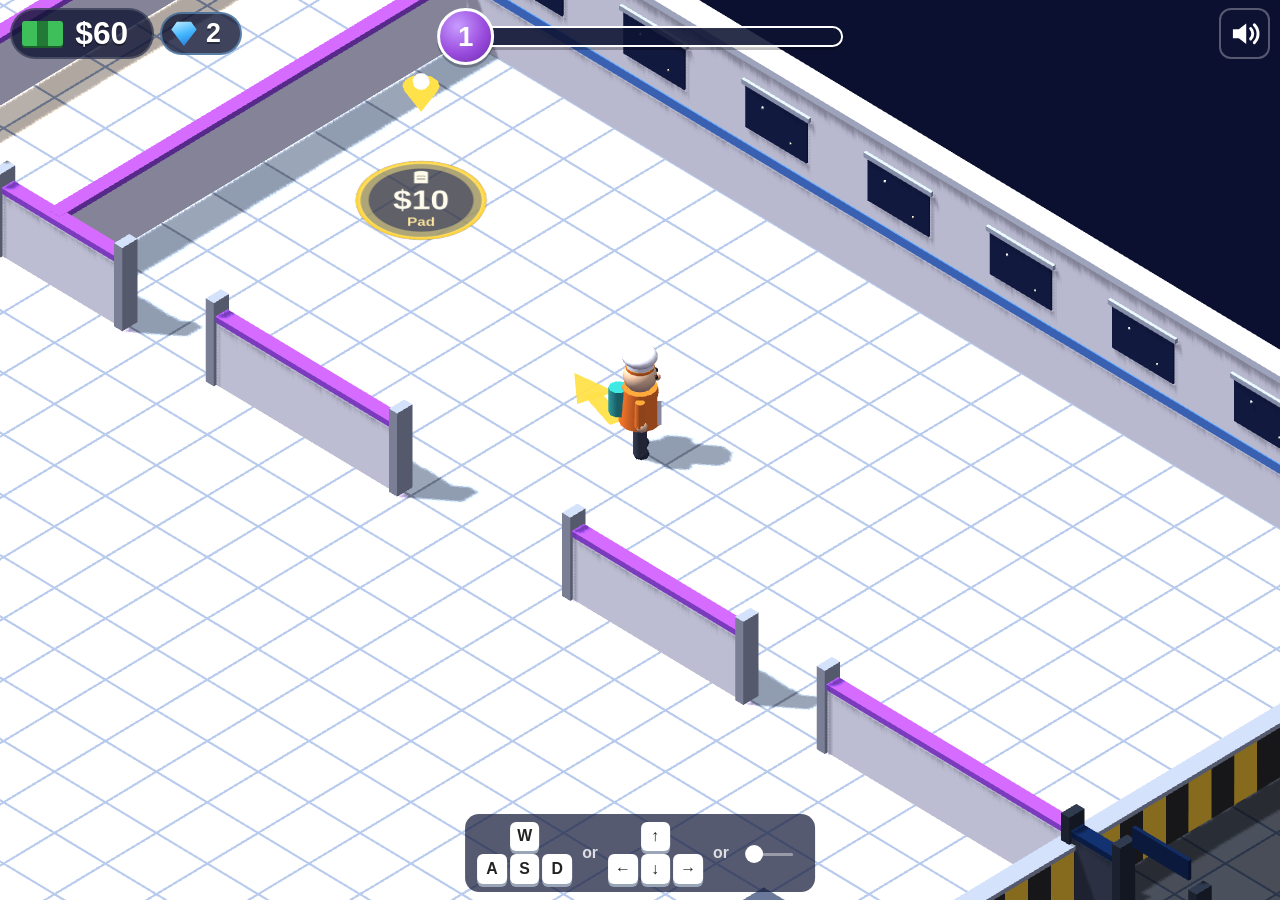
==== tentacle-burger-station/index.html @ c82d1161 "Add ?perf speed check overlay for diagnosing slow phones Off unless the URL has ?perf. Shows FPS, pe" ====
<!doctype html>
<html lang="en">
<head>
<meta charset="utf-8">
<meta name="viewport" content="width=device-width, initial-scale=1, maximum-scale=1, user-scalable=no, viewport-fit=cover">
<title>Tentacle Burger Station</title>
<!-- CrazyGames SDK v3 (loaded before the game code). The game also runs without it. -->
<script src="https://sdk.crazygames.com/crazygames-sdk-v3.js"></script>
<link rel="stylesheet" href="css/style.css">
</head>
<body>
<canvas id="game"></canvas>
<div id="overlay"></div>
<div id="hud">
  <div class="top-left">
    <div class="res-row"><div id="money-box"><span class="coin"></span><span id="money">$0</span></div><div id="gem-box"><span class="gem"></span><span id="gems">0</span></div></div>
    <div id="boosts"></div>
  </div>
  <div class="top-center">
    <div id="level-box"><div id="level-badge"><span id="level-num">1</span></div><div id="xp-bar"><div id="xp-fill"></div></div></div>
  </div>
  <div class="top-right"><button id="sound-btn" class="icon-btn" aria-label="Sound on/off"></button></div>
  <div id="toast"></div>
  <div id="banner"></div>
  <div id="hint">
    <div class="keys"><span class="k">W</span><span class="row"><span class="k">A</span><span class="k">S</span><span class="k">D</span></span></div>
    <div class="or">or</div>
    <div class="keys"><span class="k">&uarr;</span><span class="row"><span class="k">&larr;</span><span class="k">&darr;</span><span class="k">&rarr;</span></span></div>
    <div class="or">or</div>
    <div class="drag"><span class="dot"></span><span class="trail"></span></div>
  </div>
  <div id="dev-badge"></div>
</div>
<div id="joy"><div id="joy-knob"></div></div>
<div id="panel-layer"></div>
<div id="blocker"><div class="spinner"></div></div>
<canvas id="confetti"></canvas>
<div id="loading">
  <div class="title">Tentacle Burger Station</div>
  <div class="burger"><span class="t1"></span><span class="t2"></span><span class="bun"></span><span class="patty"></span><span class="bun b"></span></div>
  <div class="bar"><div id="load-fill"></div></div>
</div>

<script src="vendor/three.min.js"></script>
<script src="js/config.js"></script>
<script src="js/core/util.js"></script>
<script src="js/core/nav.js"></script>
<script src="js/core/economy.js"></script>
<script src="js/core/stations.js"></script>
<script src="js/core/customers.js"></script>
<script src="js/core/workers.js"></script>
<script src="js/core/player.js"></script>
<script src="js/core/guide.js"></script>
<script src="js/core/offers.js"></script>
<script src="js/core/game.js"></script>
<script src="js/cg.js"></script>
<script src="js/save.js"></script>
<script src="js/audio.js"></script>
<script src="js/input.js"></script>
<script src="js/view/builders.js"></script>
<script src="js/view/characters.js"></script>
<script src="js/view/world.js"></script>
<script src="js/view/items.js"></script>
<script src="js/view/floorcircle.js"></script>
<script src="js/view/circles.js"></script>
<script src="js/view/fx.js"></script>
<script src="js/view/overlay.js"></script>
<script src="js/view/camera.js"></script>
<script src="js/view/occlusion.js"></script>
<script src="js/view/scene.js"></script>
<script src="js/ui/hud.js"></script>
<script src="js/ads.js"></script>
<script src="js/devtools.js"></script>
<script src="js/main.js"></script>
<script src="js/perf.js"></script>
</body>
</html>
---- tentacle-burger-station/css/style.css ----
/* Tentacle Burger Station - HUD and panels. Clean from 360x640 (phone, upright) to 1920x1080. */
* { box-sizing: border-box; }
html, body {
  margin: 0; padding: 0; width: 100%; height: 100%; overflow: hidden; background: #0b1030;
  -webkit-user-select: none; -moz-user-select: none; -ms-user-select: none; user-select: none;
  -webkit-touch-callout: none; -webkit-tap-highlight-color: transparent; touch-action: none;
  font-family: "Segoe UI", "Trebuchet MS", Roboto, Arial, sans-serif; color: #fff;
}
#game { position: fixed; left: 0; top: 0; width: 100vw; height: 100vh; display: block; touch-action: none; outline: none; }
#overlay, #hud { position: fixed; inset: 0; pointer-events: none; overflow: hidden; }
:root { --u: clamp(13px, min(2.2vh, 3.6vw), 20px); --edge-t: max(8px, env(safe-area-inset-top)); --edge-l: max(10px, env(safe-area-inset-left)); --edge-r: max(10px, env(safe-area-inset-right)); --edge-b: max(8px, env(safe-area-inset-bottom)); }

/* ---------- top HUD ---------- */
.top-left { position: absolute; left: var(--edge-l); top: var(--edge-t); display: flex; flex-direction: column; gap: 6px; }
#money-box { display: flex; align-items: center; gap: 0.4em; background: rgba(15, 20, 52, 0.8); border: 2px solid rgba(255, 255, 255, 0.15); border-radius: 999px; padding: 0.15em 0.75em 0.15em 0.3em; font-weight: 900; font-size: calc(var(--u) * 1.6); text-shadow: 0 2px 0 rgba(0, 0, 0, 0.35); white-space: nowrap; }
.coin { width: 1.3em; height: 0.8em; border-radius: 3px; background: linear-gradient(90deg, #3fbf5a 0 36%, #237a37 36% 64%, #3fbf5a 64%); box-shadow: 0 2px 0 #1b5f2b; display: inline-block; position: relative; }
.res-row { display: flex; gap: 6px; align-items: center; }
/* gems (rare): a small blue diamond counter next to the money */
#gem-box { display: flex; align-items: center; gap: 0.35em; background: rgba(15, 20, 52, 0.8); border: 2px solid rgba(120, 200, 255, 0.45); border-radius: 999px; padding: 0.15em 0.7em 0.15em 0.35em; font-weight: 900; font-size: calc(var(--u) * 1.35); text-shadow: 0 2px 0 rgba(0, 0, 0, 0.35); white-space: nowrap; }
#gem-box.pulse { animation: pulse 0.6s ease-out; }
.gem { width: 0.95em; height: 0.95em; display: inline-block; flex: none; background: linear-gradient(160deg, #c9f1ff, #45b8ff 50%, #1f6fd6); clip-path: polygon(50% 100%, 0 35%, 22% 5%, 78% 5%, 100% 35%); }
.btn .gem { width: 1.05em; height: 1.05em; margin-right: 2px; }
#boosts { display: flex; gap: 6px; flex-wrap: wrap; }
.chip { font-weight: 800; font-size: var(--u); background: rgba(15, 20, 52, 0.8); border-radius: 999px; padding: 2px 9px 2px 24px; position: relative; border: 2px solid #2fe0c8; }
.chip::before { content: ""; position: absolute; left: 7px; top: 50%; width: 12px; height: 12px; transform: translateY(-50%); }
.chip.speed::before { background: #ffe14a; clip-path: polygon(55% 0, 15% 55%, 45% 55%, 35% 100%, 85% 40%, 55% 40%); }
.chip.worker::before { background: #f2c230; border-radius: 50% 50% 20% 20%; }
.top-center { position: absolute; left: 50%; top: var(--edge-t); transform: translateX(-50%); }
#level-box { display: flex; align-items: center; filter: drop-shadow(0 3px 0 rgba(0, 0, 0, 0.25)); }
#level-badge { width: calc(var(--u) * 2.9); height: calc(var(--u) * 2.9); border-radius: 50%; background: radial-gradient(circle at 35% 30%, #c79cff, #9b4dde 55%, #6a2aa8); border: 3px solid #fff; display: flex; align-items: center; justify-content: center; font-weight: 900; font-size: calc(var(--u) * 1.4); z-index: 2; flex: none; }
#level-badge.pulse { animation: pulse 0.6s ease-out; }
@keyframes pulse { 0% { transform: scale(1); } 35% { transform: scale(1.35); } 100% { transform: scale(1); } }
#xp-bar { width: clamp(120px, 28vw, 380px); height: calc(var(--u) * 1.05); margin-left: -10px; background: rgba(15, 20, 52, 0.85); border: 2px solid #fff; border-radius: 0 999px 999px 0; overflow: hidden; }
#xp-fill { height: 100%; width: 0%; background: linear-gradient(90deg, #ffd23a, #ff9a2e); transition: width 0.35s ease-out; border-radius: 0 999px 999px 0; }
.top-right { position: absolute; right: var(--edge-r); top: var(--edge-t); display: flex; flex-direction: column; align-items: flex-end; gap: 8px; }
.icon-btn { pointer-events: auto; width: calc(var(--u) * 2.6); height: calc(var(--u) * 2.6); min-width: 36px; min-height: 36px; border-radius: 12px; border: 2px solid rgba(255, 255, 255, 0.3); background: rgba(15, 20, 52, 0.78); color: #fff; padding: 6px; cursor: pointer; }
.icon-btn svg { width: 100%; height: 100%; }
.icon-btn.off { color: #ff8a8a; }
.icon-btn.forced { opacity: 0.6; }
/* not enough room (set by hud.fitTop when the level bar would touch money/gems): level bar goes on its own row under them */
.hud-narrow .top-center { top: calc(var(--edge-t) + var(--u) * 3.2); left: var(--edge-l); transform: none; }
.hud-narrow #xp-bar { width: calc(100vw - var(--edge-l) - var(--edge-r) - var(--u) * 3); }
.hud-narrow #level-badge { width: calc(var(--u) * 2.4); height: calc(var(--u) * 2.4); font-size: calc(var(--u) * 1.2); }
.hud-narrow #boosts { position: absolute; top: calc(var(--u) * 6.2); left: 0; }

/* ---------- labels in the world ---------- */
/* level of a machine / tank / table: white pill, gold when MAX, pops when it goes up */
.lvlabel { font-weight: 900; font-size: calc(var(--u) * 0.78); color: #1e2340; background: rgba(255, 255, 255, 0.92); border: 2px solid #9b4dde; border-radius: 8px; padding: 1px 6px; }
.lvlabel.max { background: #ffd23a; border-color: #b8860b; color: #4a3200; }
.lvlabel.hot { background: linear-gradient(180deg, #fff3b0, #ffd23a); border-color: #c45cff; color: #5a2a00; display: inline-flex; align-items: center; gap: 2px; }
.lvlabel .star { width: 0.95em; height: 0.95em; }
.offerlabel { position: absolute; left: 0; top: 0; white-space: nowrap; will-change: transform; display: inline-flex; align-items: center; gap: 4px; font-weight: 900; font-size: calc(var(--u) * 0.9); color: #fff; background: rgba(15, 20, 52, 0.82); border: 2px solid #2fe0c8; border-radius: 999px; padding: 1px 9px 1px 5px; pointer-events: none; }
.offerlabel .gem { width: 0.95em; height: 0.95em; }
.o-play { width: 1.05em; height: 1.05em; border-radius: 50%; background: #fff; position: relative; flex: none; }
.o-play::after { content: ""; position: absolute; left: 38%; top: 27%; width: 0; height: 0; border-left: 0.42em solid #11857a; border-top: 0.25em solid transparent; border-bottom: 0.25em solid transparent; }
.lvlabel.bump { animation: lvbump 0.7s ease-out; }
@keyframes lvbump { 0% { scale: 1; } 30% { scale: 1.7; background: #6fff9a; } 100% { scale: 1; } }
.bubble, .doorlabel, .tlabel, .twlabel, .lvlabel, .float, .angry { position: absolute; left: 0; top: 0; white-space: nowrap; will-change: transform; }
.bubble { display: flex; align-items: center; gap: 3px; background: #fff; color: #222; border-radius: 14px; padding: 3px 9px 3px 5px; border: 3px solid #9b4dde; font-weight: 900; font-size: var(--u); box-shadow: 0 3px 0 rgba(0, 0, 0, 0.25); }
.bubble.g { border-color: #3b8cff; }
.bubble::after { content: ""; position: absolute; left: 50%; bottom: -9px; width: 12px; height: 12px; background: #fff; transform: translateX(-50%) rotate(45deg); border-right: 3px solid #9b4dde; border-bottom: 3px solid #9b4dde; }
.bubble.g::after { border-color: #3b8cff; }
.bubble .ico svg { width: calc(var(--u) * 1.6); height: auto; display: block; }
.bubble .mad svg, .angry svg { width: calc(var(--u) * 1.4); height: calc(var(--u) * 1.4); display: block; }
.bubble .mad { margin-right: 2px; animation: shake 0.4s infinite; }
.angry { animation: shake 0.3s infinite; }
@keyframes shake { 0%, 100% { margin-left: 0; } 50% { margin-left: 3px; } }
.bubble .n { position: relative; z-index: 1; }
.doorlabel { display: flex; align-items: center; gap: 6px; font-weight: 900; font-size: var(--u); color: #a9d0ff; background: rgba(10, 14, 30, 0.88); border: 2px solid #3b8cff; border-radius: 10px; padding: 4px 10px; }
.lock { width: 0.8em; height: 0.7em; background: #a9d0ff; border-radius: 2px; position: relative; display: inline-block; margin-top: 0.25em; }
.lock::before { content: ""; position: absolute; left: 50%; top: -0.45em; width: 0.5em; height: 0.5em; border: 0.12em solid #a9d0ff; border-bottom: none; border-radius: 0.3em 0.3em 0 0; transform: translateX(-50%); }
.tlabel { font-weight: 900; font-size: calc(var(--u) * 0.85); color: #0b3a35; background: #2fe0c8; border-radius: 8px; padding: 2px 8px; }
.tlabel.deskchef { background: #ff7a2a; color: #fff; }
.tlabel.deskhire { background: #3a7be0; color: #fff; }
.twlabel { font-weight: 800; font-size: calc(var(--u) * 0.75); color: #fff; background: rgba(47, 208, 184, 0.9); border-radius: 8px; padding: 1px 7px; }
.float { font-weight: 900; font-size: calc(var(--u) * 1.3); color: #7dff9a; text-shadow: 0 2px 0 #145a26, 0 0 6px rgba(0, 0, 0, 0.4); }
.float.big { font-size: calc(var(--u) * 1.7); }
.float.gemtxt { color: #8fdcff; text-shadow: 0 2px 0 #134a7a, 0 0 6px rgba(0, 0, 0, 0.4); }

/* ---------- toast / banner / hint ---------- */
#toast { position: absolute; left: 50%; top: 22%; transform: translate(-50%, -10px); max-width: 92vw; text-align: center; white-space: normal; background: rgba(15, 20, 52, 0.92); border: 2px solid rgba(255, 255, 255, 0.25); border-radius: 12px; padding: 10px 16px; font-weight: 800; font-size: var(--u); opacity: 0; transition: opacity 0.2s, transform 0.2s; }
#toast.show { opacity: 1; transform: translate(-50%, 0); }
#banner { position: absolute; left: 50%; top: 32%; transform: translate(-50%, -50%) scale(0.6); opacity: 0; text-align: center; width: 96vw; }
#banner.show { animation: banner 2s ease-out forwards; }
@keyframes banner { 0% { opacity: 0; transform: translate(-50%, -50%) scale(0.5); } 12% { opacity: 1; transform: translate(-50%, -50%) scale(1.12); } 22% { transform: translate(-50%, -50%) scale(1); } 80% { opacity: 1; } 100% { opacity: 0; transform: translate(-50%, -62%) scale(1); } }
#banner .b-title { font-size: clamp(28px, min(8vh, 11vw), 72px); font-weight: 900; color: #fff; text-shadow: 0 4px 0 #6a2aa8, 0 0 18px rgba(155, 77, 222, 0.8); }
#banner .b-sub { font-size: clamp(18px, min(4vh, 6vw), 36px); font-weight: 900; color: #7dff9a; text-shadow: 0 3px 0 #145a26; }
#hint { position: absolute; left: 50%; bottom: var(--edge-b); transform: translateX(-50%); display: flex; align-items: center; gap: 10px; background: rgba(15, 20, 52, 0.7); border-radius: 14px; padding: 8px 12px; transition: opacity 0.6s; }
#hint.gone { opacity: 0; }
#hint .keys { display: flex; flex-direction: column; align-items: center; gap: 3px; }
#hint .row { display: flex; gap: 3px; }
#hint .k { width: calc(var(--u) * 1.5); height: calc(var(--u) * 1.5); border-radius: 6px; background: #fff; color: #222; font-weight: 900; font-size: calc(var(--u) * 0.8); display: flex; align-items: center; justify-content: center; box-shadow: 0 3px 0 #9aa6b8; }
#hint .or { font-weight: 800; font-size: calc(var(--u) * 0.8); opacity: 0.8; }
#hint .drag { width: 64px; height: 40px; position: relative; }
#hint .drag .dot { position: absolute; left: 6px; top: 12px; width: 18px; height: 18px; border-radius: 50%; background: #fff; animation: drag 1.4s ease-in-out infinite; }
#hint .drag .trail { position: absolute; left: 14px; top: 20px; width: 40px; height: 3px; background: rgba(255, 255, 255, 0.4); border-radius: 2px; }
@keyframes drag { 0%, 15% { transform: translateX(0); } 70%, 100% { transform: translateX(34px); } }
@media (max-width: 640px) { #hint .keys, #hint .or { display: none; } }
#dev-badge { display: none; position: absolute; right: var(--edge-r); bottom: var(--edge-b); background: #ff3b6b; color: #fff; font-weight: 900; padding: 4px 10px; border-radius: 8px; font-size: 14px; }
#dev-error { display: none; position: fixed; left: 8px; bottom: 8px; max-width: 70vw; background: #c0143c; color: #fff; font: 13px/1.3 monospace; padding: 6px 10px; border-radius: 6px; z-index: 50; pointer-events: none; }

/* ---------- joystick ---------- */
#joy { display: none; position: fixed; left: 0; top: 0; border-radius: 50%; border: 3px solid rgba(255, 255, 255, 0.55); background: rgba(255, 255, 255, 0.12); pointer-events: none; z-index: 5; }
#joy-knob { position: absolute; left: 50%; top: 50%; width: 46%; height: 46%; margin: -23% 0 0 -23%; border-radius: 50%; background: rgba(255, 255, 255, 0.85); box-shadow: 0 3px 0 rgba(0, 0, 0, 0.2); }

/* ---------- pause panels ---------- */
#panel-layer { position: fixed; inset: 0; display: none; align-items: center; justify-content: center; background: rgba(8, 12, 34, 0.5); z-index: 10; padding: max(8px, env(safe-area-inset-top)) 8px max(8px, env(safe-area-inset-bottom)); }
#panel-layer.show { display: flex; }
.panel { pointer-events: auto; background: linear-gradient(180deg, #ffffff, #eef1f8); color: #1e2340; border-radius: 20px; border: 4px solid #9b4dde; box-shadow: 0 8px 0 rgba(0, 0, 0, 0.25); padding: clamp(10px, 2.6vh, 24px) clamp(10px, 3vw, 28px); text-align: center; width: auto; max-width: min(96vw, 760px); max-height: 94vh; overflow: auto; animation: panelIn 0.28s ease-out; }
@keyframes panelIn { 0% { transform: scale(0.7); opacity: 0; } 70% { transform: scale(1.04); } 100% { transform: scale(1); opacity: 1; } }
.panel.wing { border-color: #3b8cff; }
.panel.term, .panel.desk { border-color: #2fe0c8; }
.panel.term { max-width: min(96vw, calc(var(--u) * 54)); } /* wide screens: "Watch ad: ..." labels fit on one line */
.panel.dev { border-color: #ff3b6b; max-width: 96vw; }
.p-title { font-size: calc(var(--u) * 2.2); font-weight: 900; color: #6a2aa8; line-height: 1.05; }
.panel.term .p-title, .panel.desk .p-title { color: #11857a; }
.p-wing { font-size: calc(var(--u) * 1.5); font-weight: 900; color: #1f5fbf; margin-top: 4px; }
.p-sub { font-size: var(--u); font-weight: 700; color: #5b6185; margin-top: 6px; }
.p-reward { font-size: calc(var(--u) * 2.4); font-weight: 900; color: #1f9a3e; text-shadow: 0 3px 0 rgba(0, 0, 0, 0.1); }
/* the gems that came with the level, next to the money (panel and banner) */
.p-gems { color: #1f6fd6; margin-left: 0.35em; white-space: nowrap; display: inline-flex; align-items: center; gap: 0.15em; }
#banner .p-gems { color: #8fdcff; text-shadow: 0 3px 0 #134a7a; }
.p-btns { display: flex; gap: 10px; justify-content: center; margin-top: clamp(8px, 2vh, 18px); flex-wrap: wrap; }
.p-btns .btn { flex: 1 1 0; white-space: normal; text-align: center; overflow-wrap: break-word; } /* long labels wrap instead of spilling over the ▶ icon */
.p-btns.one .btn { flex: 0 1 auto; }
.p-note { font-size: calc(var(--u) * 0.85); font-weight: 700; color: #c0143c; min-height: 1.2em; margin-top: 6px; }
/* every panel button looks the same (official rule: "No thanks / Claim" same size, font and colour as the ad button) */
.btn { pointer-events: auto; display: inline-flex; align-items: center; justify-content: center; gap: 5px; min-width: clamp(96px, 20vw, 220px); min-height: clamp(40px, 7vh, 56px); padding: 5px 10px; border: none; border-radius: 13px; background: #37b6ff; color: #fff; font-family: inherit; font-weight: 900; font-size: var(--u); line-height: 1.1; box-shadow: 0 5px 0 #1c7fbf; cursor: pointer; white-space: nowrap; }
.btn:active:not(:disabled) { transform: translateY(3px); box-shadow: 0 2px 0 #1c7fbf; }
.btn:disabled { background: #b8bfcc; box-shadow: 0 5px 0 #8f97a6; cursor: default; }
.btn.busy { background: #b8bfcc; box-shadow: 0 5px 0 #8f97a6; }
.btn.busy span::after { content: " ..."; }
.btn .vid { width: 1.35em; height: 1.1em; flex: none; }
.rows { display: flex; flex-direction: column; gap: clamp(6px, 1.2vh, 10px); margin-top: clamp(6px, 1.6vh, 14px); }
.row { display: grid; grid-template-columns: minmax(110px, 1.2fr) minmax(0, 1fr) minmax(0, 1fr); gap: 8px; align-items: stretch; }
.row > * { align-self: center; }
/* long labels ("Watch ad: Helper 2 min") wrap onto 2 lines instead of being cut off / making the panel scroll sideways */
.row .btn { min-width: 0; width: 100%; min-height: clamp(38px, 6.4vh, 50px); white-space: normal; text-align: center; overflow-wrap: break-word; align-self: stretch; }
.btn-space { min-height: 1px; }
.r-name { display: flex; align-items: center; gap: 8px; font-weight: 900; font-size: var(--u); text-align: left; min-width: 0; }
.r-name .r-txt { white-space: normal; line-height: 1.1; }
.r-ico { width: calc(var(--u) * 1.7); height: calc(var(--u) * 1.7); border-radius: 9px; flex: none; position: relative; }
.r-ico.speed { background: #ffe14a; }
.r-ico.speed::after { content: ""; position: absolute; inset: 18%; background: #8a6510; clip-path: polygon(55% 0, 15% 55%, 45% 55%, 35% 100%, 85% 40%, 55% 40%); }
.r-ico.items { background: #e3c9f5; }
.r-ico.items::after { content: ""; position: absolute; left: 20%; right: 20%; top: 40%; height: 22%; border-radius: 4px; background: #9b4dde; }
.r-ico.worker { background: #cfe1fb; }
.r-ico.worker::after { content: ""; position: absolute; left: 22%; right: 22%; top: 20%; height: 40%; border-radius: 10px 10px 3px 3px; background: #f2c230; }
.r-ico.cash { background: #c9f2d3; }
.r-ico.cash::after { content: "$"; position: absolute; inset: 0; display: flex; align-items: center; justify-content: center; font-weight: 900; color: #1f9a3e; }
.r-ico.carry { background: #ffe1c7; }
.r-ico.carry::after { content: ""; position: absolute; left: 18%; right: 18%; bottom: 22%; height: 16%; background: #ff7a2a; box-shadow: 0 -6px 0 -1px #ff7a2a; border-radius: 2px; }
.r-ico.profit { background: #c9f2d3; }
.r-ico.profit::after { content: "%"; position: absolute; inset: 0; display: flex; align-items: center; justify-content: center; font-weight: 900; color: #1f9a3e; }
.r-lv { font-size: calc(var(--u) * 0.8); color: #5b6185; font-weight: 800; display: block; }
/* narrow screens: name on its own line, then the two equal buttons */
@media (max-width: 640px) {
  .row { grid-template-columns: minmax(0, 1fr) minmax(0, 1fr); }
  .row .r-name { grid-column: 1 / -1; }
  .panel { width: 96vw; }
}
.log-wrap { margin-top: 10px; max-height: 66vh; overflow: auto; border: 1px solid #d4d9e6; border-radius: 10px; }
.panel.dev table { border-collapse: collapse; font-size: 13px; font-weight: 600; text-align: left; }
.panel.dev th, .panel.dev td { border-bottom: 1px solid #e1e5ee; padding: 5px 7px; vertical-align: top; }
.panel.dev th { background: #f1f3f9; position: sticky; top: 0; font-size: 12px; }
.panel.dev td.lv { max-width: 260px; white-space: normal; }
.panel.dev tr.now td { background: #fff8e0; }
.worker-card { border: 2px solid #d9e1ee; border-radius: 12px; padding: 6px 8px; }
/* desks: one Buy button spans both button columns; two-line upgrade buttons */
.row.one .btn { grid-column: span 2; }
.btn.two { display: flex; flex-direction: column; align-items: center; justify-content: center; line-height: 1.1; padding-top: 4px; padding-bottom: 4px; }
.btn.two .b-top { font-size: calc(var(--u) * 0.85); }
.btn.two .b-price { font-size: var(--u); }
.panel.desk .rows { max-height: 62vh; overflow-y: auto; padding: 2px; overscroll-behavior: contain; -webkit-overflow-scrolling: touch; }
.panel, .panel * { touch-action: pan-y; } /* lists inside a panel scroll with a finger (the rest of the page never scrolls) */
/* Hire Desk: one small card per worker (skill bars + one upgrade button) */
.wcard { display: grid; grid-template-columns: auto minmax(0, 1fr) minmax(0, 1.1fr); gap: 10px; align-items: center; background: #fff; border: 2px solid #d9e1ee; border-radius: 14px; padding: 6px 10px; text-align: left; }
.wcard.hire { background: #f2fbf9; border-style: dashed; }
.w-ava { display: flex; flex-direction: column; align-items: center; gap: 2px; }
.w-ava .r-ico { display: block; width: calc(var(--u) * 2.4); height: calc(var(--u) * 2.4); }
.w-lv { font-size: calc(var(--u) * 0.75); font-weight: 900; color: #b8860b; }
.w-name { font-weight: 900; font-size: var(--u); color: #1e2340; }
.w-sub { font-size: calc(var(--u) * 0.8); font-weight: 800; color: #5b6185; }
.w-sk { display: flex; align-items: center; gap: 6px; font-size: calc(var(--u) * 0.72); font-weight: 900; color: #5b6185; text-transform: uppercase; }
.w-sk > span:first-child { width: 5.4em; flex: none; }
.pips { display: inline-flex; gap: 2px; flex-wrap: nowrap; }
.pips i { width: calc(var(--u) * 0.62); height: calc(var(--u) * 0.62); border-radius: 3px; background: #dfe4ee; display: inline-block; }
.pips i.on { background: #3ad16a; box-shadow: inset 0 -2px 0 #1f9a3e; }
.w-btns { display: flex; gap: 6px; }
.w-btns .btn { flex: 1 1 0; min-width: 0; min-height: clamp(36px, 6vh, 46px); padding: 4px 6px; }
@media (max-width: 640px) {
  .wcard { grid-template-columns: auto minmax(0, 1fr) minmax(0, 0.9fr); gap: 6px; padding: 5px 7px; }
  .w-sk > span:first-child { width: 4.6em; }
  .pips i { width: calc(var(--u) * 0.48); height: calc(var(--u) * 0.6); }
  .w-btns { flex-direction: column; gap: 5px; }
  .w-btns .btn { min-height: 32px; }
}

/* ---------- "pick your upgrade": the paid card and the HOT card side by side ---------- */
.panel.choice { border-color: #ff9a2e; max-width: min(96vw, calc(var(--u) * 46)); }
.panel.choice .p-title { color: #c25a00; }
.cards { display: flex; gap: clamp(8px, 2vw, 16px); margin-top: clamp(8px, 1.8vh, 14px); align-items: stretch; }
.card { flex: 1 1 0; min-width: 0; position: relative; display: flex; flex-direction: column; gap: 4px; padding: clamp(8px, 1.6vh, 14px) 8px; border-radius: 16px; background: #fff7d6; border: 3px solid #f2c230; }
.card.hot { background: linear-gradient(180deg, #fff1fb, #f4e6ff); border-color: #c45cff; box-shadow: 0 0 0 3px rgba(196, 92, 255, 0.25); }
.c-ribbon { position: absolute; top: -12px; left: 50%; transform: translateX(-50%) rotate(-4deg); background: #ff3b3b; color: #fff; font-weight: 900; font-size: calc(var(--u) * 0.95); padding: 1px 12px; border-radius: 8px; box-shadow: 0 3px 0 #a81d1d; letter-spacing: 1px; }
.c-head { font-weight: 900; font-size: calc(var(--u) * 1.05); color: #1e2340; margin-top: 4px; }
.c-line { font-weight: 800; font-size: var(--u); color: #1f9a3e; }
.card.hot .c-line { color: #8a2be2; }
.c-xp { font-weight: 900; font-size: var(--u); color: #b8860b; display: inline-flex; align-items: center; justify-content: center; gap: 4px; }
.star { width: 1.1em; height: 1.1em; display: inline-block; background: #ffc21a; clip-path: polygon(50% 0, 61% 35%, 98% 35%, 68% 57%, 79% 91%, 50% 70%, 21% 91%, 32% 57%, 2% 35%, 39% 35%); }
.c-btns { display: flex; flex-direction: column; gap: 8px; margin-top: auto; padding-top: 6px; }
.c-btns .btn { min-width: 0; width: 100%; white-space: normal; }

/* ---------- floor offer panel ---------- */
.panel.offer { border-color: #2fe0c8; max-width: min(96vw, calc(var(--u) * 40)); }
.panel.offer .p-title { color: #11857a; }
.o-pic { margin: clamp(6px, 1.4vh, 12px) auto 0; width: calc(var(--u) * 5); height: calc(var(--u) * 5); border-radius: 50%; background: radial-gradient(circle at 50% 40%, #ffffff, #dff6ff 70%); border: 3px solid #bfe8ff; display: flex; align-items: center; justify-content: center; }
.o-ico { width: 62%; height: 62%; display: block; position: relative; }
.o-ico.magnet { border: calc(var(--u) * 0.75) solid #ff3b3b; border-bottom: none; border-radius: 50% 50% 0 0 / 60% 60% 0 0; box-sizing: border-box; height: 52%; margin-top: 10%; }
.o-ico.magnet::before, .o-ico.magnet::after { content: ""; position: absolute; bottom: -22%; width: calc(var(--u) * 0.75); height: 30%; background: #d9dde6; }
.o-ico.magnet::before { left: calc(var(--u) * -0.75); } .o-ico.magnet::after { right: calc(var(--u) * -0.75); }
.o-ico.hover { height: 26%; border-radius: 50%; background: linear-gradient(180deg, #6fd3ff, #1f6fd6); box-shadow: 0 6px 0 #2fe0c8, 0 10px 14px rgba(47, 224, 200, 0.6); }
.o-ico.cash { height: 50%; border-radius: 8px; background: linear-gradient(180deg, #4fd36a, #1f9a3e); box-shadow: inset 0 0 0 3px #e9fff0; }
.o-ico.cash::after { content: "$"; position: absolute; inset: 0; display: flex; align-items: center; justify-content: center; color: #fff; font-weight: 900; font-size: calc(var(--u) * 1.6); }
.o-ico.worker { width: 46%; height: 34%; border-radius: 50% 50% 12% 12%; background: #f2c230; box-shadow: 0 5px 0 #b8860b; }
.o-ico.gemsS, .o-ico.gemsM, .o-ico.gemsL { background: linear-gradient(160deg, #c9f1ff, #45b8ff 50%, #1f6fd6); clip-path: polygon(50% 100%, 0 35%, 22% 5%, 78% 5%, 100% 35%); }
.chip.magnet { border-color: #ff3b3b; } .chip.magnet::before { border: 3px solid #ff3b3b; border-bottom: none; border-radius: 6px 6px 0 0; width: 6px; height: 7px; }
.chip.hover { border-color: #6fd3ff; } .chip.hover::before { background: #6fd3ff; height: 6px; border-radius: 50%; }

/* ---------- blocker (waiting for an ad to start) ---------- */
#blocker { position: fixed; inset: 0; display: none; z-index: 20; align-items: center; justify-content: center; background: rgba(8, 12, 34, 0.25); }
#blocker.show { display: flex; }
.spinner { width: 46px; height: 46px; border-radius: 50%; border: 5px solid rgba(255, 255, 255, 0.3); border-top-color: #fff; animation: spin 0.8s linear infinite; }
@keyframes spin { to { transform: rotate(360deg); } }
#confetti { position: fixed; inset: 0; width: 100vw; height: 100vh; pointer-events: none; z-index: 15; }

/* ---------- loading screen ---------- */
#loading { position: fixed; inset: 0; z-index: 30; background: radial-gradient(circle at 50% 40%, #232a6b, #0b1030 70%); display: flex; flex-direction: column; align-items: center; justify-content: center; gap: 22px; transition: opacity 0.4s; }
#loading.done { opacity: 0; pointer-events: none; }
#loading .title { font-size: clamp(24px, min(6.5vh, 9vw), 56px); font-weight: 900; text-align: center; text-shadow: 0 4px 0 #6a2aa8; padding: 0 16px; }
#loading .bar { width: min(60vw, 420px); height: 14px; border-radius: 999px; background: rgba(255, 255, 255, 0.15); overflow: hidden; }
#load-fill { height: 100%; width: 5%; background: linear-gradient(90deg, #9b4dde, #3fbf5a); transition: width 0.25s; }
#loading .burger { position: relative; width: 90px; height: 70px; animation: bob 1s ease-in-out infinite; }
@keyframes bob { 50% { transform: translateY(-8px); } }
#loading .bun { position: absolute; left: 10px; right: 10px; top: 10px; height: 26px; background: #e8b064; border-radius: 40px 40px 8px 8px; }
#loading .bun.b { top: 48px; height: 14px; border-radius: 6px 6px 14px 14px; }
#loading .patty { position: absolute; left: 6px; right: 6px; top: 36px; height: 12px; background: #6a2aa8; border-radius: 8px; }
#loading .t1, #loading .t2 { position: absolute; top: 30px; width: 26px; height: 9px; background: #9b4dde; border-radius: 9px; }
#loading .t1 { left: -12px; transform: rotate(-25deg); }
#loading .t2 { right: -12px; transform: rotate(25deg); }
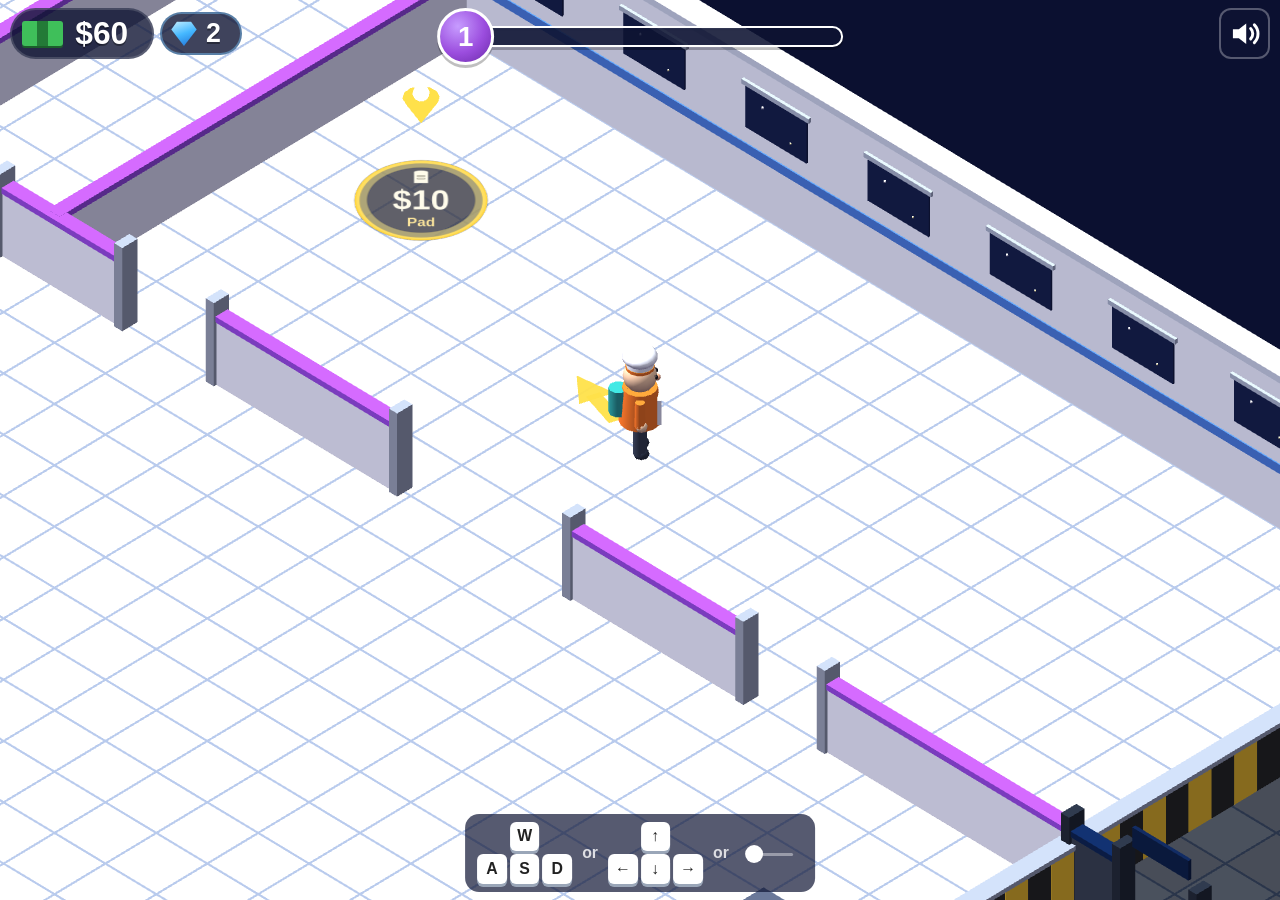
==== commit b048a24b: "Use the owner's AI-made 3D model for the purple alien The .glb (one mesh, 938 triangles, one colour " ====
--- a/tentacle-burger-station/index.html
+++ b/tentacle-burger-station/index.html
@@ -58,6 +58,7 @@
 <script src="js/audio.js"></script>
 <script src="js/input.js"></script>
 <script src="js/view/builders.js"></script>
+<script src="js/models/alien-purple.js"></script>
 <script src="js/view/characters.js"></script>
 <script src="js/view/world.js"></script>
 <script src="js/view/items.js"></script>
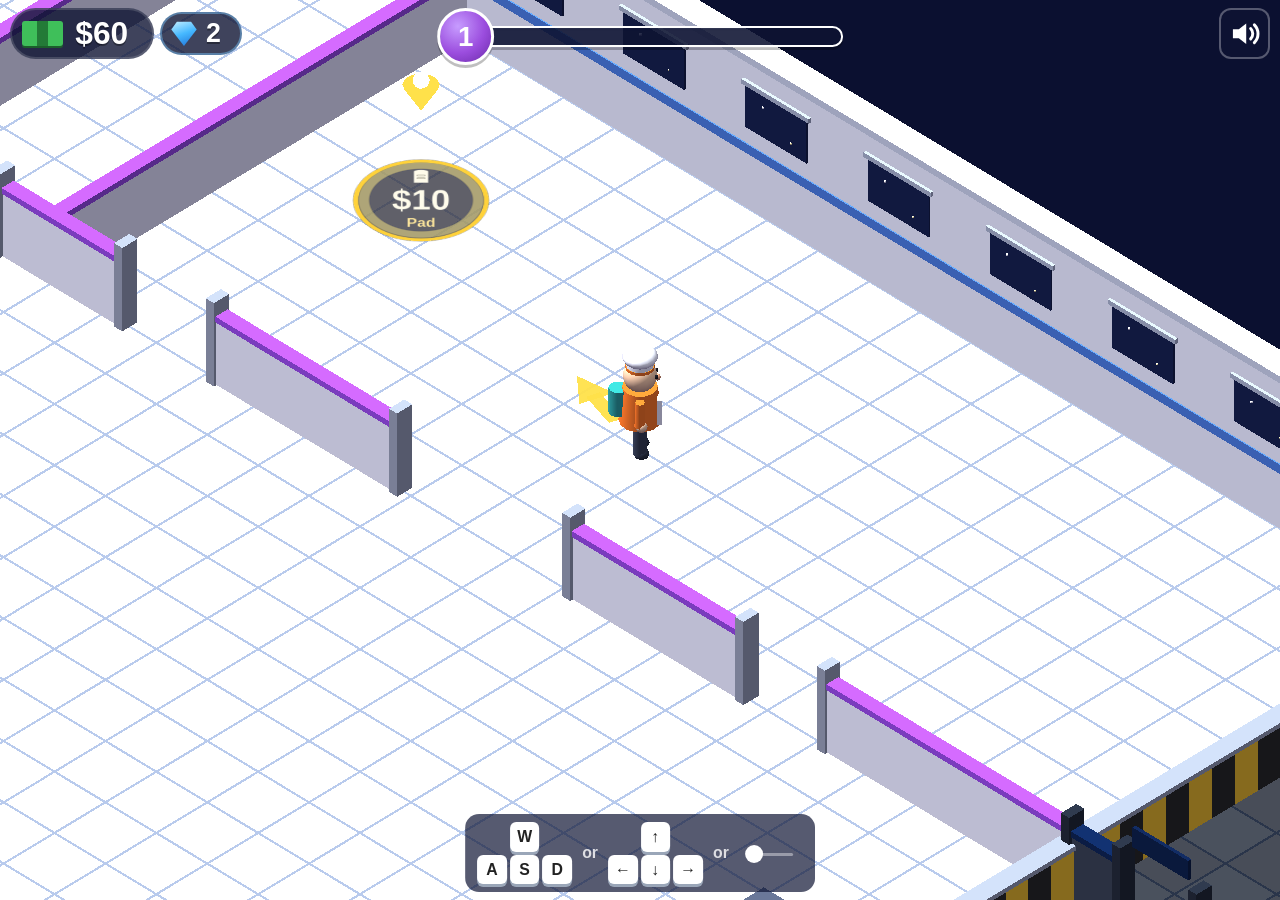
==== commit 11a407ef: "World labels drawn inside the 3D canvas (one atlas, one draw call) instead of page elements Co-Autho" ====
--- a/tentacle-burger-station/index.html
+++ b/tentacle-burger-station/index.html
@@ -65,6 +65,7 @@
 <script src="js/view/floorcircle.js"></script>
 <script src="js/view/circles.js"></script>
 <script src="js/view/fx.js"></script>
+<script src="js/view/labels.js"></script>
 <script src="js/view/overlay.js"></script>
 <script src="js/view/camera.js"></script>
 <script src="js/view/occlusion.js"></script>
--- a/tentacle-burger-station/css/style.css
+++ b/tentacle-burger-station/css/style.css
@@ -8,6 +8,8 @@
 }
 #game { position: fixed; left: 0; top: 0; width: 100vw; height: 100vh; display: block; touch-action: none; outline: none; }
 #overlay, #hud { position: fixed; inset: 0; pointer-events: none; overflow: hidden; }
+/* each HUD piece is its own small layer, so the full-screen #hud box itself draws nothing: weak phones otherwise blend a whole-screen sheet over the game every frame */
+.top-left, .top-center, .top-right, #toast, #banner, #hint, #dev-badge { will-change: transform; }
 :root { --u: clamp(13px, min(2.2vh, 3.6vw), 20px); --edge-t: max(8px, env(safe-area-inset-top)); --edge-l: max(10px, env(safe-area-inset-left)); --edge-r: max(10px, env(safe-area-inset-right)); --edge-b: max(8px, env(safe-area-inset-bottom)); }
 
 /* ---------- top HUD ---------- */
@@ -64,7 +66,7 @@
 .bubble .mad svg, .angry svg { width: calc(var(--u) * 1.4); height: calc(var(--u) * 1.4); display: block; }
 .bubble .mad { margin-right: 2px; animation: shake 0.4s infinite; }
 .angry { animation: shake 0.3s infinite; }
-@keyframes shake { 0%, 100% { margin-left: 0; } 50% { margin-left: 3px; } }
+@keyframes shake { 0%, 100% { translate: 0 0; } 50% { translate: 3px 0; } } /* translate, not margin: margin made the phone redo the page layout every frame */
 .bubble .n { position: relative; z-index: 1; }
 .doorlabel { display: flex; align-items: center; gap: 6px; font-weight: 900; font-size: var(--u); color: #a9d0ff; background: rgba(10, 14, 30, 0.88); border: 2px solid #3b8cff; border-radius: 10px; padding: 4px 10px; }
 .lock { width: 0.8em; height: 0.7em; background: #a9d0ff; border-radius: 2px; position: relative; display: inline-block; margin-top: 0.25em; }
@@ -86,7 +88,8 @@
 #banner .b-title { font-size: clamp(28px, min(8vh, 11vw), 72px); font-weight: 900; color: #fff; text-shadow: 0 4px 0 #6a2aa8, 0 0 18px rgba(155, 77, 222, 0.8); }
 #banner .b-sub { font-size: clamp(18px, min(4vh, 6vw), 36px); font-weight: 900; color: #7dff9a; text-shadow: 0 3px 0 #145a26; }
 #hint { position: absolute; left: 50%; bottom: var(--edge-b); transform: translateX(-50%); display: flex; align-items: center; gap: 10px; background: rgba(15, 20, 52, 0.7); border-radius: 14px; padding: 8px 12px; transition: opacity 0.6s; }
-#hint.gone { opacity: 0; }
+#hint.gone { opacity: 0; visibility: hidden; transition: opacity 0.6s, visibility 0s 0.6s; }
+#hint.gone * { animation: none; } /* the hidden hint's moving dot no longer runs every frame */
 #hint .keys { display: flex; flex-direction: column; align-items: center; gap: 3px; }
 #hint .row { display: flex; gap: 3px; }
 #hint .k { width: calc(var(--u) * 1.5); height: calc(var(--u) * 1.5); border-radius: 6px; background: #fff; color: #222; font-weight: 900; font-size: calc(var(--u) * 0.8); display: flex; align-items: center; justify-content: center; box-shadow: 0 3px 0 #9aa6b8; }
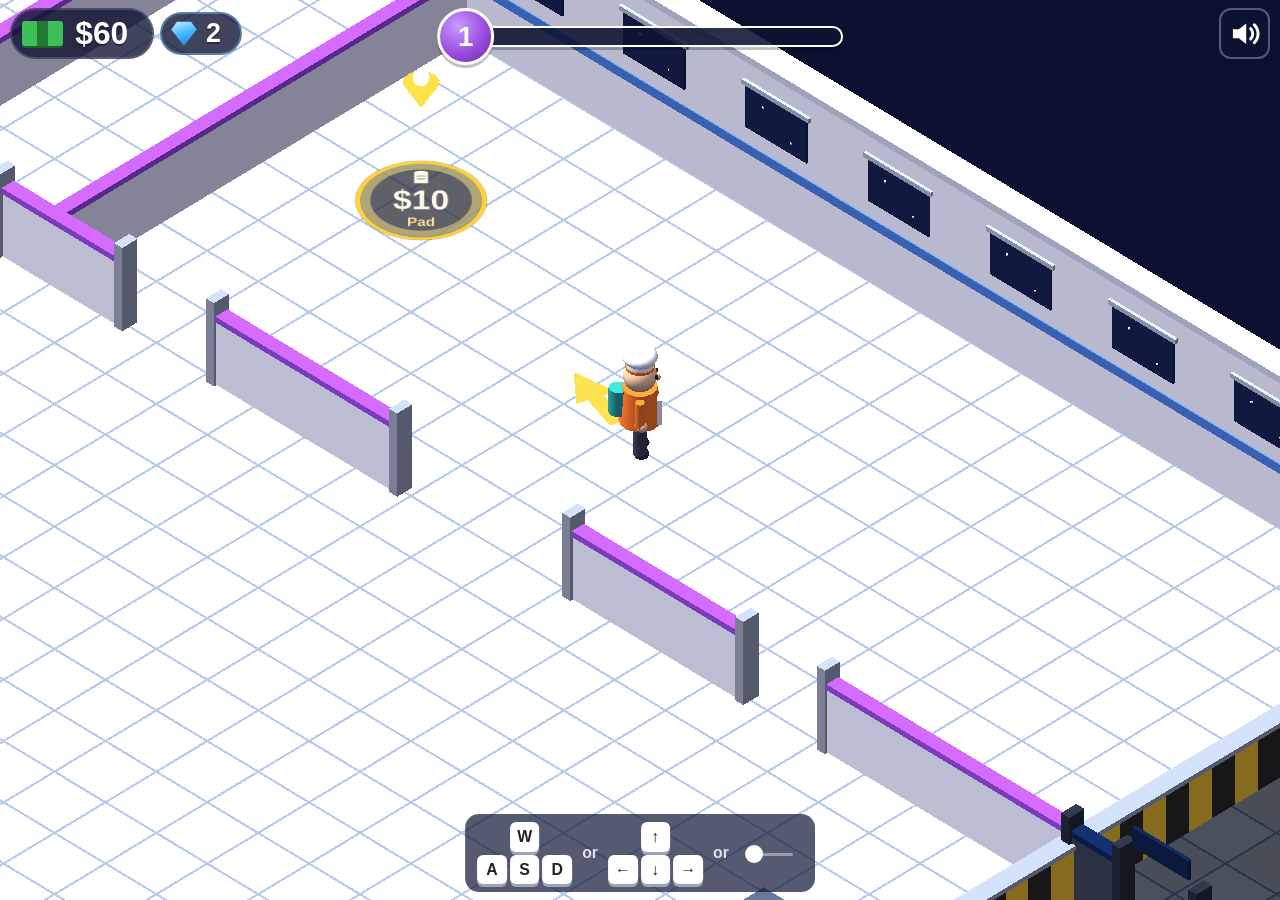
==== commit 606a256c: "Tentacle Pad drawn from the owner's pictures (one camera-facing sheet per level); pile shown on the " ====
--- a/tentacle-burger-station/index.html
+++ b/tentacle-burger-station/index.html
@@ -1,79 +1,80 @@
-<!doctype html>
-<html lang="en">
-<head>
-<meta charset="utf-8">
-<meta name="viewport" content="width=device-width, initial-scale=1, maximum-scale=1, user-scalable=no, viewport-fit=cover">
-<title>Tentacle Burger Station</title>
-<!-- CrazyGames SDK v3 (loaded before the game code). The game also runs without it. -->
-<script src="https://sdk.crazygames.com/crazygames-sdk-v3.js"></script>
-<link rel="stylesheet" href="css/style.css">
-</head>
-<body>
-<canvas id="game"></canvas>
-<div id="overlay"></div>
-<div id="hud">
-  <div class="top-left">
-    <div class="res-row"><div id="money-box"><span class="coin"></span><span id="money">$0</span></div><div id="gem-box"><span class="gem"></span><span id="gems">0</span></div></div>
-    <div id="boosts"></div>
-  </div>
-  <div class="top-center">
-    <div id="level-box"><div id="level-badge"><span id="level-num">1</span></div><div id="xp-bar"><div id="xp-fill"></div></div></div>
-  </div>
-  <div class="top-right"><button id="sound-btn" class="icon-btn" aria-label="Sound on/off"></button></div>
-  <div id="toast"></div>
-  <div id="banner"></div>
-  <div id="hint">
-    <div class="keys"><span class="k">W</span><span class="row"><span class="k">A</span><span class="k">S</span><span class="k">D</span></span></div>
-    <div class="or">or</div>
-    <div class="keys"><span class="k">&uarr;</span><span class="row"><span class="k">&larr;</span><span class="k">&darr;</span><span class="k">&rarr;</span></span></div>
-    <div class="or">or</div>
-    <div class="drag"><span class="dot"></span><span class="trail"></span></div>
-  </div>
-  <div id="dev-badge"></div>
-</div>
-<div id="joy"><div id="joy-knob"></div></div>
-<div id="panel-layer"></div>
-<div id="blocker"><div class="spinner"></div></div>
-<canvas id="confetti"></canvas>
-<div id="loading">
-  <div class="title">Tentacle Burger Station</div>
-  <div class="burger"><span class="t1"></span><span class="t2"></span><span class="bun"></span><span class="patty"></span><span class="bun b"></span></div>
-  <div class="bar"><div id="load-fill"></div></div>
-</div>
-
-<script src="vendor/three.min.js"></script>
-<script src="js/config.js"></script>
-<script src="js/core/util.js"></script>
-<script src="js/core/nav.js"></script>
-<script src="js/core/economy.js"></script>
-<script src="js/core/stations.js"></script>
-<script src="js/core/customers.js"></script>
-<script src="js/core/workers.js"></script>
-<script src="js/core/player.js"></script>
+<!doctype html>
+<html lang="en">
+<head>
+<meta charset="utf-8">
+<meta name="viewport" content="width=device-width, initial-scale=1, maximum-scale=1, user-scalable=no, viewport-fit=cover">
+<title>Tentacle Burger Station</title>
+<!-- CrazyGames SDK v3 (loaded before the game code). The game also runs without it. -->
+<script src="https://sdk.crazygames.com/crazygames-sdk-v3.js"></script>
+<link rel="stylesheet" href="css/style.css">
+</head>
+<body>
+<canvas id="game"></canvas>
+<div id="overlay"></div>
+<div id="hud">
+  <div class="top-left">
+    <div class="res-row"><div id="money-box"><span class="coin"></span><span id="money">$0</span></div><div id="gem-box"><span class="gem"></span><span id="gems">0</span></div></div>
+    <div id="boosts"></div>
+  </div>
+  <div class="top-center">
+    <div id="level-box"><div id="level-badge"><span id="level-num">1</span></div><div id="xp-bar"><div id="xp-fill"></div></div></div>
+  </div>
+  <div class="top-right"><button id="sound-btn" class="icon-btn" aria-label="Sound on/off"></button></div>
+  <div id="toast"></div>
+  <div id="banner"></div>
+  <div id="hint">
+    <div class="keys"><span class="k">W</span><span class="row"><span class="k">A</span><span class="k">S</span><span class="k">D</span></span></div>
+    <div class="or">or</div>
+    <div class="keys"><span class="k">&uarr;</span><span class="row"><span class="k">&larr;</span><span class="k">&darr;</span><span class="k">&rarr;</span></span></div>
+    <div class="or">or</div>
+    <div class="drag"><span class="dot"></span><span class="trail"></span></div>
+  </div>
+  <div id="dev-badge"></div>
+</div>
+<div id="joy"><div id="joy-knob"></div></div>
+<div id="panel-layer"></div>
+<div id="blocker"><div class="spinner"></div></div>
+<canvas id="confetti"></canvas>
+<div id="loading">
+  <div class="title">Tentacle Burger Station</div>
+  <div class="burger"><span class="t1"></span><span class="t2"></span><span class="bun"></span><span class="patty"></span><span class="bun b"></span></div>
+  <div class="bar"><div id="load-fill"></div></div>
+</div>
+
+<script src="vendor/three.min.js"></script>
+<script src="js/config.js"></script>
+<script src="js/core/util.js"></script>
+<script src="js/core/nav.js"></script>
+<script src="js/core/economy.js"></script>
+<script src="js/core/stations.js"></script>
+<script src="js/core/customers.js"></script>
+<script src="js/core/workers.js"></script>
+<script src="js/core/player.js"></script>
 <script src="js/core/guide.js"></script>
-<script src="js/core/offers.js"></script>
-<script src="js/core/game.js"></script>
-<script src="js/cg.js"></script>
-<script src="js/save.js"></script>
-<script src="js/audio.js"></script>
-<script src="js/input.js"></script>
-<script src="js/view/builders.js"></script>
-<script src="js/models/alien-purple.js"></script>
-<script src="js/view/characters.js"></script>
-<script src="js/view/world.js"></script>
-<script src="js/view/items.js"></script>
-<script src="js/view/floorcircle.js"></script>
-<script src="js/view/circles.js"></script>
-<script src="js/view/fx.js"></script>
-<script src="js/view/labels.js"></script>
-<script src="js/view/overlay.js"></script>
-<script src="js/view/camera.js"></script>
-<script src="js/view/occlusion.js"></script>
-<script src="js/view/scene.js"></script>
-<script src="js/ui/hud.js"></script>
-<script src="js/ads.js"></script>
-<script src="js/devtools.js"></script>
-<script src="js/main.js"></script>
-<script src="js/perf.js"></script>
-</body>
-</html>
+<script src="js/core/offers.js"></script>
+<script src="js/core/game.js"></script>
+<script src="js/cg.js"></script>
+<script src="js/save.js"></script>
+<script src="js/audio.js"></script>
+<script src="js/input.js"></script>
+<script src="js/view/builders.js"></script>
+<script src="js/models/alien-purple.js"></script>
+<script src="js/models/pad-art.js"></script>
+<script src="js/view/characters.js"></script>
+<script src="js/view/world.js"></script>
+<script src="js/view/items.js"></script>
+<script src="js/view/floorcircle.js"></script>
+<script src="js/view/circles.js"></script>
+<script src="js/view/fx.js"></script>
+<script src="js/view/labels.js"></script>
+<script src="js/view/overlay.js"></script>
+<script src="js/view/camera.js"></script>
+<script src="js/view/occlusion.js"></script>
+<script src="js/view/scene.js"></script>
+<script src="js/ui/hud.js"></script>
+<script src="js/ads.js"></script>
+<script src="js/devtools.js"></script>
+<script src="js/main.js"></script>
+<script src="js/perf.js"></script>
+</body>
+</html>
--- a/tentacle-burger-station/css/style.css
+++ b/tentacle-burger-station/css/style.css
@@ -33,7 +33,7 @@
 #level-badge.pulse { animation: pulse 0.6s ease-out; }
 @keyframes pulse { 0% { transform: scale(1); } 35% { transform: scale(1.35); } 100% { transform: scale(1); } }
 #xp-bar { width: clamp(120px, 28vw, 380px); height: calc(var(--u) * 1.05); margin-left: -10px; background: rgba(15, 20, 52, 0.85); border: 2px solid #fff; border-radius: 0 999px 999px 0; overflow: hidden; }
-#xp-fill { height: 100%; width: 0%; background: linear-gradient(90deg, #ffd23a, #ff9a2e); transition: width 0.35s ease-out; border-radius: 0 999px 999px 0; }
+#xp-fill { height: 100%; width: 100%; transform: translateX(-100%); background: linear-gradient(90deg, #ffd23a, #ff9a2e); transition: transform 0.35s ease-out; border-radius: 0 999px 999px 0; } /* slides instead of changing width: no page layout on every XP gain */
 .top-right { position: absolute; right: var(--edge-r); top: var(--edge-t); display: flex; flex-direction: column; align-items: flex-end; gap: 8px; }
 .icon-btn { pointer-events: auto; width: calc(var(--u) * 2.6); height: calc(var(--u) * 2.6); min-width: 36px; min-height: 36px; border-radius: 12px; border: 2px solid rgba(255, 255, 255, 0.3); background: rgba(15, 20, 52, 0.78); color: #fff; padding: 6px; cursor: pointer; }
 .icon-btn svg { width: 100%; height: 100%; }
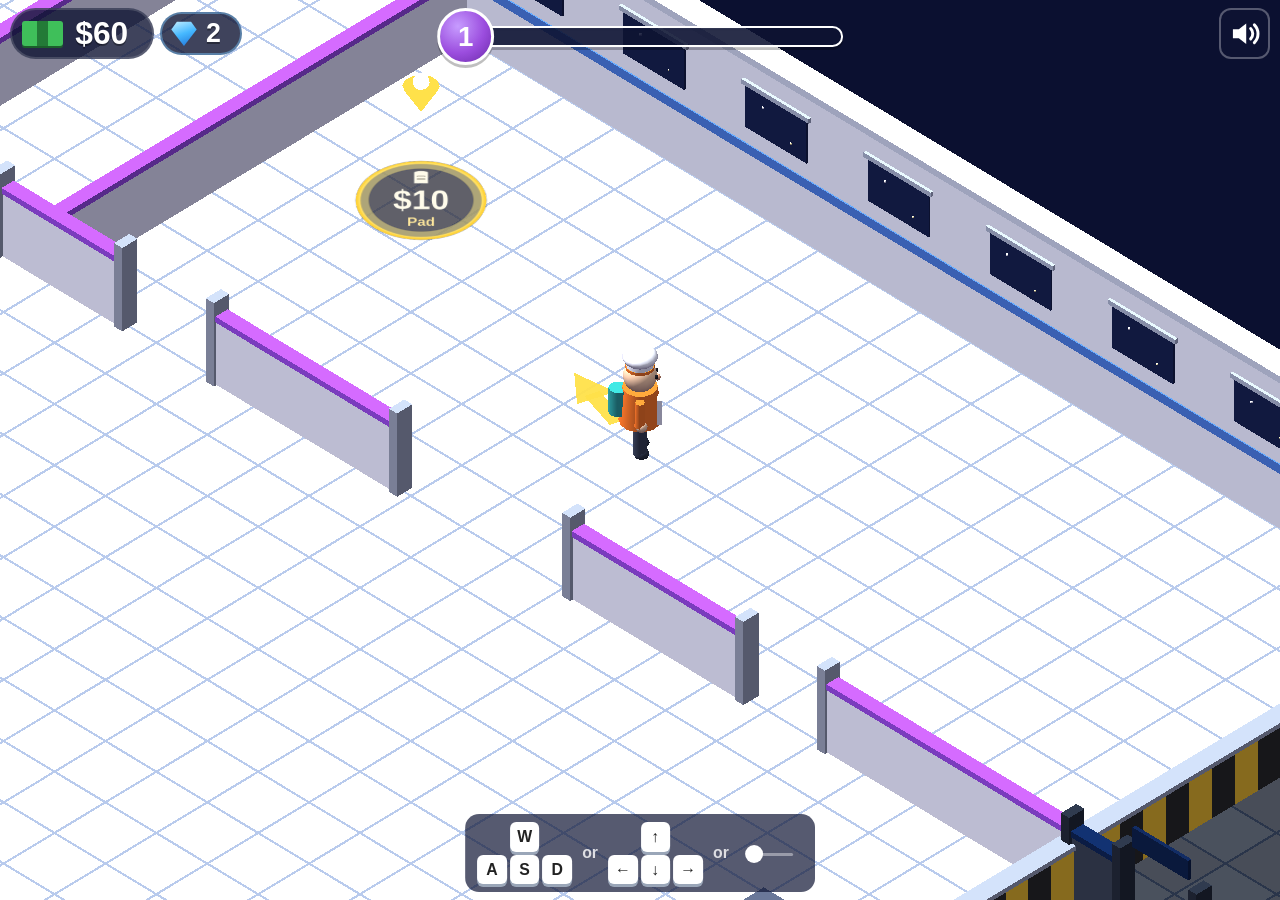
==== commit a292fa1d: "Tentacle Pad: owner's 3D machine (4 levels, legs move) and 3D tentacle items replace the picture - j" ====
--- a/tentacle-burger-station/index.html
+++ b/tentacle-burger-station/index.html
@@ -59,7 +59,8 @@
 <script src="js/input.js"></script>
 <script src="js/view/builders.js"></script>
 <script src="js/models/alien-purple.js"></script>
-<script src="js/models/pad-art.js"></script>
+<script src="js/models/tentacle-machine.js"></script>
+<script src="js/models/tentacle-item.js"></script>
 <script src="js/view/characters.js"></script>
 <script src="js/view/world.js"></script>
 <script src="js/view/items.js"></script>
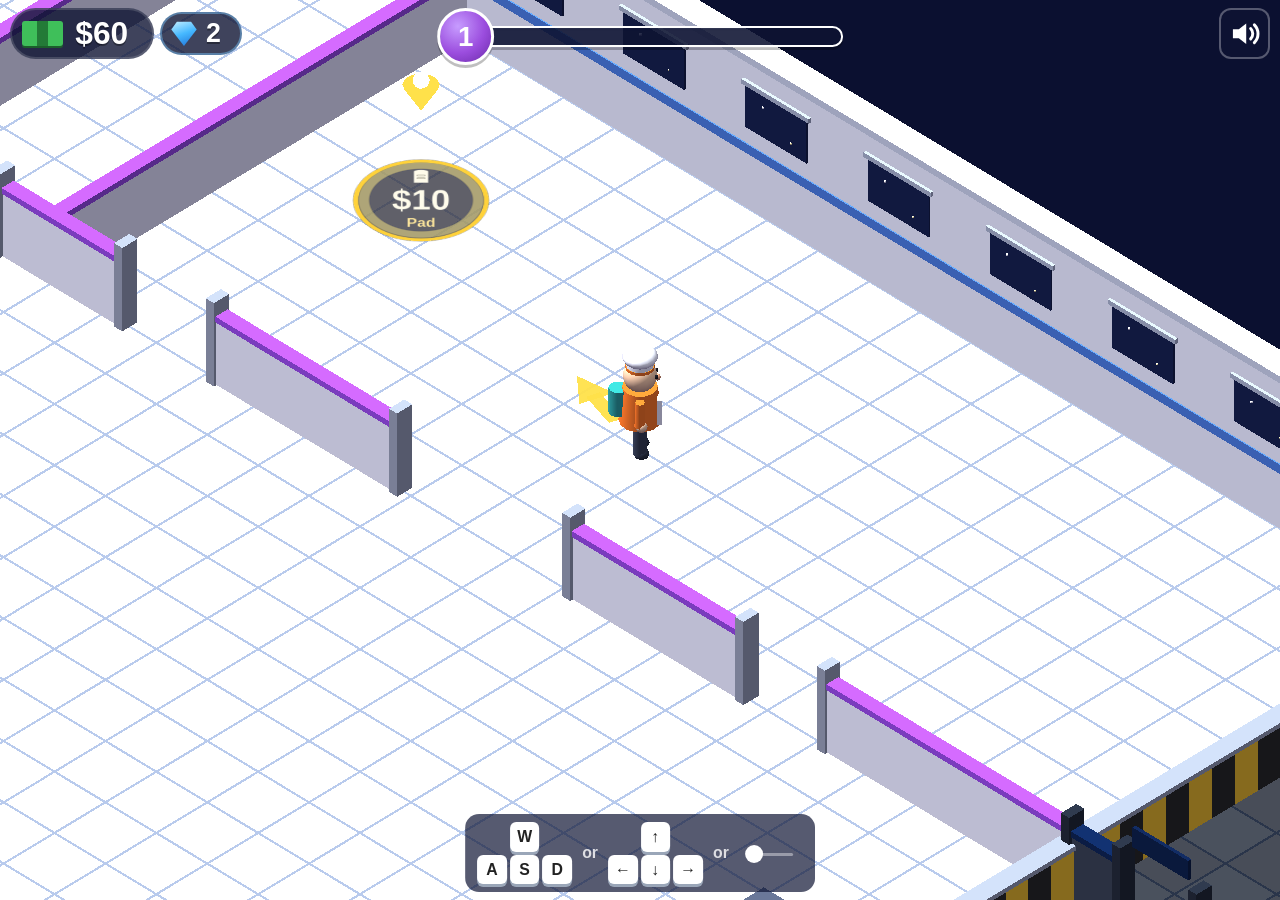
==== commit d47820eb: "Art: space-diner tables made in Blender (4 types x 5 levels); 3D Tentacle Machine removed Owner deci" ====
--- a/tentacle-burger-station/index.html
+++ b/tentacle-burger-station/index.html
@@ -59,8 +59,7 @@
 <script src="js/input.js"></script>
 <script src="js/view/builders.js"></script>
 <script src="js/models/alien-purple.js"></script>
-<script src="js/models/tentacle-machine.js"></script>
-<script src="js/models/tentacle-item.js"></script>
+<script src="js/models/tables.js"></script>
 <script src="js/view/characters.js"></script>
 <script src="js/view/world.js"></script>
 <script src="js/view/items.js"></script>
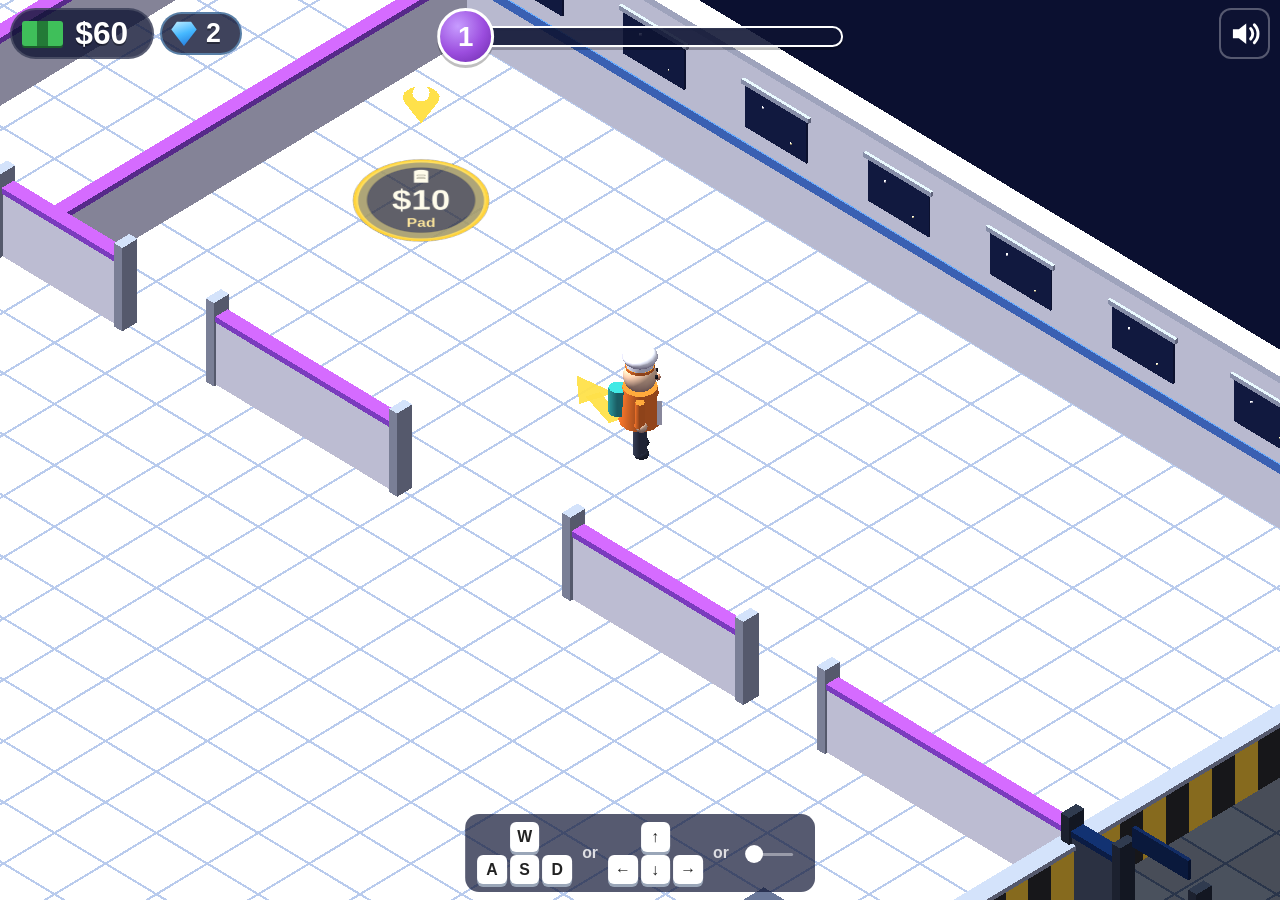
==== commit 173df277: "Art: Tentacle Pad made in Blender (space incubator, 4 levels); Blender tools saved in tools/blender " ====
--- a/tentacle-burger-station/index.html
+++ b/tentacle-burger-station/index.html
@@ -60,6 +60,7 @@
 <script src="js/view/builders.js"></script>
 <script src="js/models/alien-purple.js"></script>
 <script src="js/models/tables.js"></script>
+<script src="js/models/pad.js"></script>
 <script src="js/view/characters.js"></script>
 <script src="js/view/world.js"></script>
 <script src="js/view/items.js"></script>
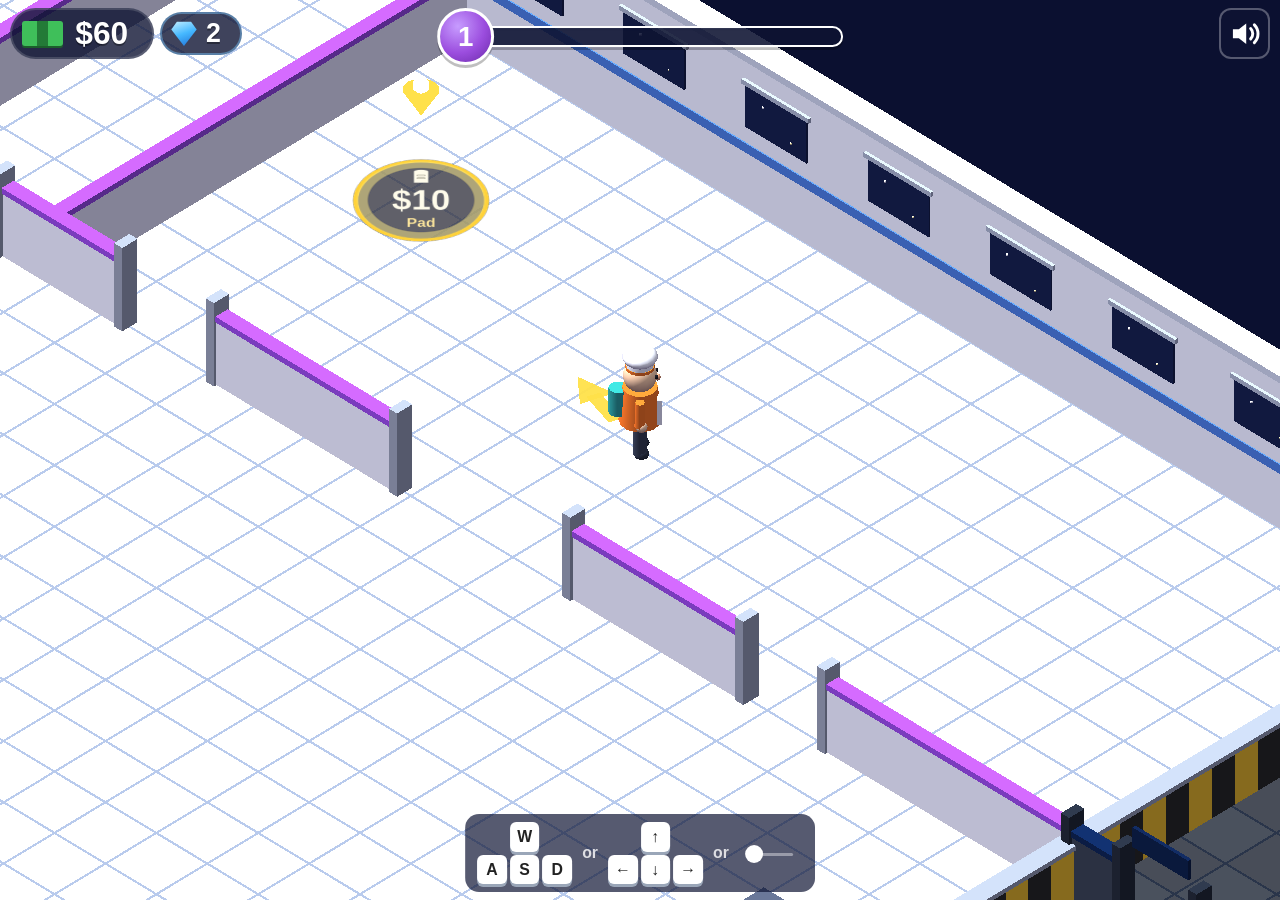
==== commit b29aa857: "Art test: Kenney Food Kit burger (CC0) as an option for the burger item (BURGER_MODEL) Co-Authored-B" ====
--- a/tentacle-burger-station/index.html
+++ b/tentacle-burger-station/index.html
@@ -61,6 +61,7 @@
 <script src="js/models/alien-purple.js"></script>
 <script src="js/models/tables.js"></script>
 <script src="js/models/pad.js"></script>
+<script src="js/models/food.js"></script>
 <script src="js/view/characters.js"></script>
 <script src="js/view/world.js"></script>
 <script src="js/view/items.js"></script>
